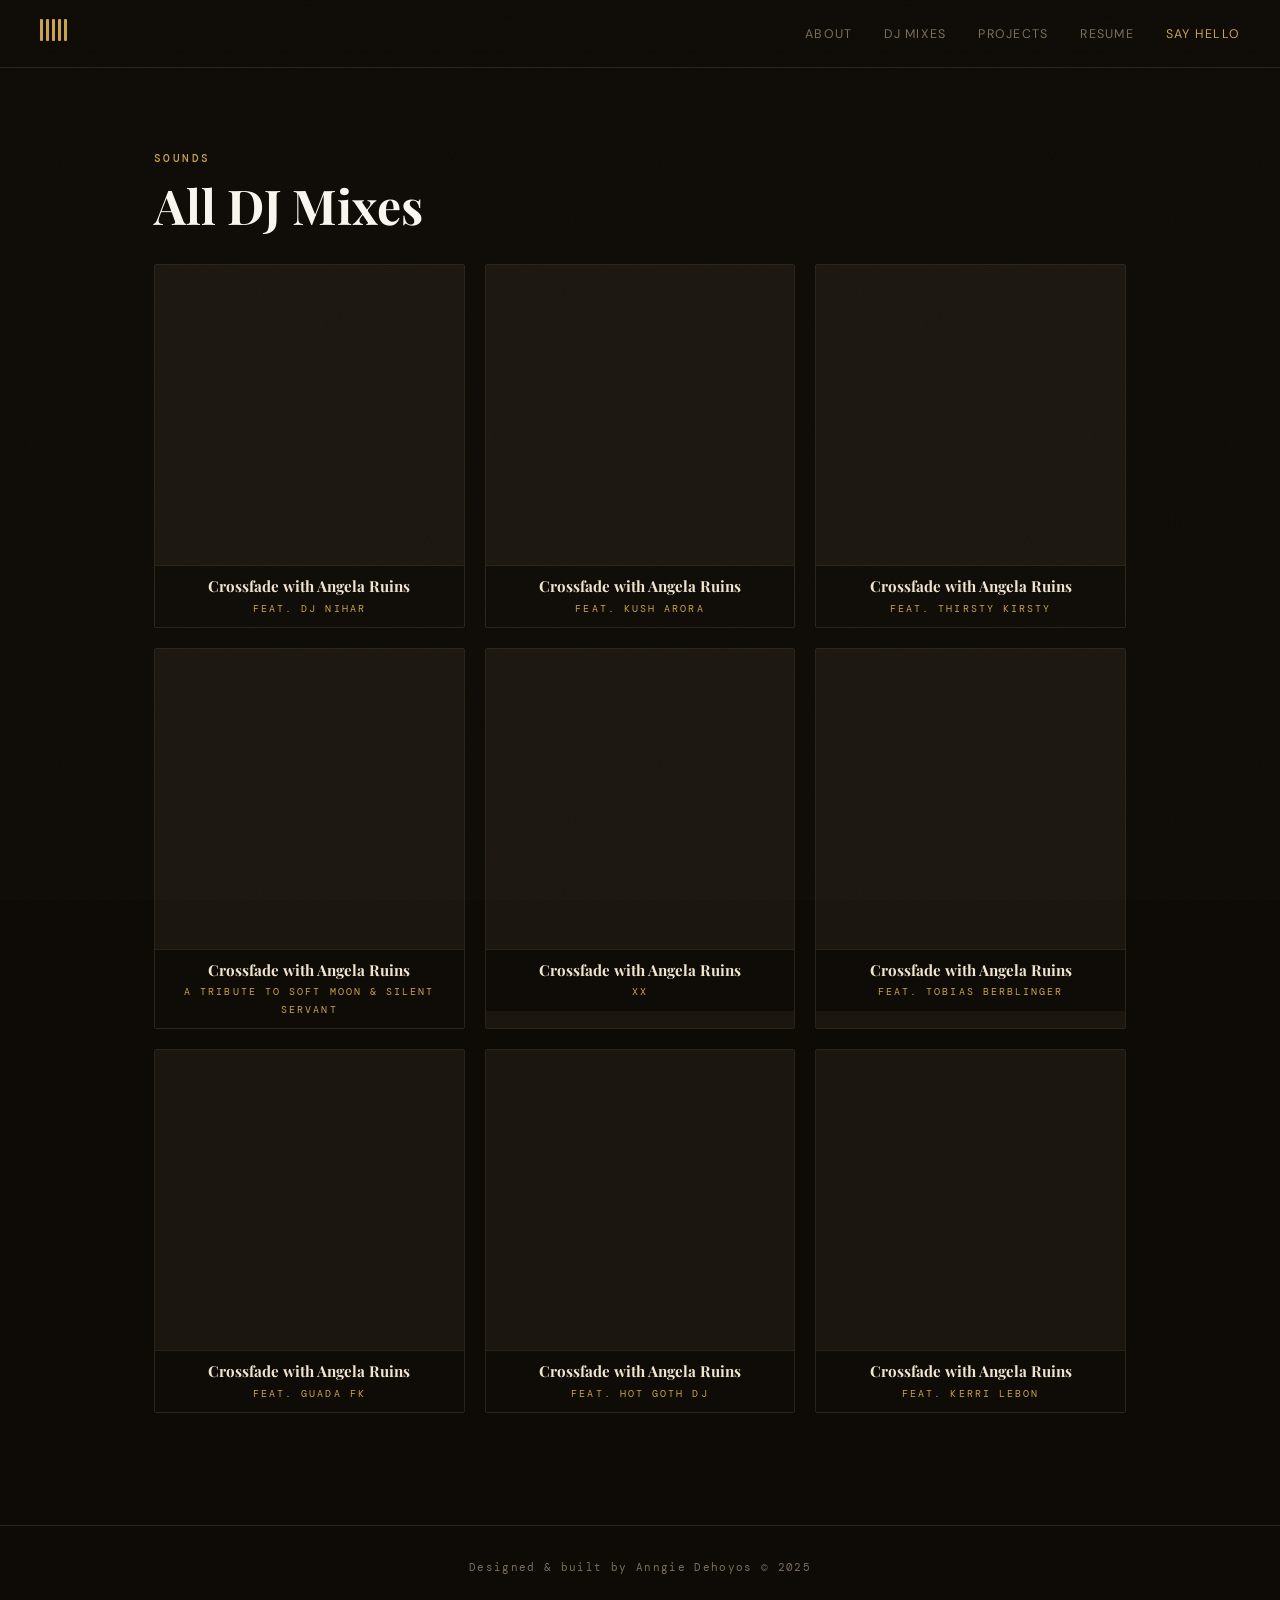
==== djmixes.html @ 3494cddf "Redesign site with warm vinyl aesthetic - New dark warm-brown palette with gold accents (Playfair Di" ====
<!doctype html>
<html lang="en">
  <head>
    <meta charset="UTF-8" />
    <meta name="viewport" content="width=device-width, initial-scale=1.0" />
    <title>DJ Mixes — Angela Ruins</title>
    <link rel="preconnect" href="https://fonts.googleapis.com" />
    <link rel="preconnect" href="https://fonts.gstatic.com" crossorigin />
    <link
      href="https://fonts.googleapis.com/css2?family=Playfair+Display:ital,wght@0,400;0,700;1,400;1,700&family=DM+Sans:opsz,wght@9..40,300;9..40,400;9..40,500&family=DM+Mono:ital,wght@0,400;0,500;1,400&display=swap"
      rel="stylesheet"
    />
    <link rel="stylesheet" href="css/style.css" />
  </head>
  <body>
    <nav class="nav" id="nav">
      <a href="index.html" class="nav__logo" aria-label="Home">
        <span class="eq">
          <span class="eq__bar"></span>
          <span class="eq__bar"></span>
          <span class="eq__bar"></span>
          <span class="eq__bar"></span>
          <span class="eq__bar"></span>
        </span>
      </a>
      <button
        class="nav__hamburger"
        id="hamburger"
        aria-label="Open menu"
        aria-expanded="false"
      >
        <span></span>
        <span></span>
        <span></span>
      </button>
      <ul class="nav__links" id="nav-links">
        <li><a href="index.html#about">About</a></li>
        <li><a href="index.html#mixes">DJ Mixes</a></li>
        <li><a href="index.html#projects">Projects</a></li>
        <li><a href="index.html#resume">Resume</a></li>
        <li><a href="index.html#contact" class="nav__cta">Say Hello</a></li>
      </ul>
    </nav>

    <section class="mixes mixes--page">
      <div class="container">
        <span class="label">Sounds</span>
        <h2>All DJ Mixes</h2>
        <div class="mixes__grid">
          <div class="mix-card">
            <iframe
              scrolling="no"
              frameborder="no"
              allow="autoplay"
              src="https://w.soundcloud.com/player/?url=https%3A//api.soundcloud.com/tracks/1441502086&color=%23c9a44a&auto_play=false&hide_related=false&show_comments=true&show_user=true&show_reposts=false&show_teaser=true&visual=true"
            ></iframe>
            <div class="mix-card__label">
              <p class="mix-card__show">Crossfade with Angela Ruins</p>
              <p class="mix-card__guest">feat. DJ Nihar</p>
            </div>
          </div>

          <div class="mix-card">
            <iframe
              scrolling="no"
              frameborder="no"
              allow="autoplay"
              src="https://w.soundcloud.com/player/?url=https%3A//api.soundcloud.com/tracks/1631159748&color=%23c9a44a&auto_play=false&hide_related=false&show_comments=true&show_user=true&show_reposts=false&show_teaser=true&visual=true"
            ></iframe>
            <div class="mix-card__label">
              <p class="mix-card__show">Crossfade with Angela Ruins</p>
              <p class="mix-card__guest">feat. Kush Arora</p>
            </div>
          </div>

          <div class="mix-card">
            <iframe
              scrolling="no"
              frameborder="no"
              allow="autoplay"
              src="https://w.soundcloud.com/player/?url=https%3A//api.soundcloud.com/tracks/2148086550&color=%23c9a44a&auto_play=false&hide_related=false&show_comments=true&show_user=true&show_reposts=false&show_teaser=true&visual=true"
            ></iframe>
            <div class="mix-card__label">
              <p class="mix-card__show">Crossfade with Angela Ruins</p>
              <p class="mix-card__guest">feat. Thirsty Kirsty</p>
            </div>
          </div>

          <div class="mix-card">
            <iframe
              scrolling="no"
              frameborder="no"
              allow="autoplay"
              src="https://w.soundcloud.com/player/?url=https%3A//api.soundcloud.com/tracks/1739019846&color=%23c9a44a&auto_play=false&hide_related=false&show_comments=true&show_user=true&show_reposts=false&show_teaser=true&visual=true"
            ></iframe>
            <div class="mix-card__label">
              <p class="mix-card__show">Crossfade with Angela Ruins</p>
              <p class="mix-card__guest">
                A Tribute to Soft Moon &amp; Silent Servant
              </p>
            </div>
          </div>

          <div class="mix-card">
            <iframe
              scrolling="no"
              frameborder="no"
              allow="autoplay"
              src="https://w.soundcloud.com/player/?url=https%3A//api.soundcloud.com/tracks/1608524070&color=%23c9a44a&auto_play=false&hide_related=false&show_comments=true&show_user=true&show_reposts=false&show_teaser=true&visual=true"
            ></iframe>
            <div class="mix-card__label">
              <p class="mix-card__show">Crossfade with Angela Ruins</p>
              <p class="mix-card__guest">xx</p>
            </div>
          </div>

          <div class="mix-card">
            <iframe
              scrolling="no"
              frameborder="no"
              allow="autoplay"
              src="https://w.soundcloud.com/player/?url=https%3A//api.soundcloud.com/tracks/2106575844&color=%23c9a44a&auto_play=false&hide_related=false&show_comments=true&show_user=true&show_reposts=false&show_teaser=true&visual=true"
            ></iframe>
            <div class="mix-card__label">
              <p class="mix-card__show">Crossfade with Angela Ruins</p>
              <p class="mix-card__guest">feat. Tobias Berblinger</p>
            </div>
          </div>

          <div class="mix-card">
            <iframe
              scrolling="no"
              frameborder="no"
              allow="autoplay"
              src="https://w.soundcloud.com/player/?url=https%3A//api.soundcloud.com/tracks/1586450323&color=%23c9a44a&auto_play=false&hide_related=false&show_comments=true&show_user=true&show_reposts=false&show_teaser=true&visual=true"
            ></iframe>
            <div class="mix-card__label">
              <p class="mix-card__show">Crossfade with Angela Ruins</p>
              <p class="mix-card__guest">feat. Guada FK</p>
            </div>
          </div>

          <div class="mix-card">
            <iframe
              scrolling="no"
              frameborder="no"
              allow="autoplay"
              src="https://w.soundcloud.com/player/?url=https%3A//api.soundcloud.com/tracks/1930806062&color=%23c9a44a&auto_play=false&hide_related=false&show_comments=true&show_user=true&show_reposts=false&show_teaser=true&visual=true"
            ></iframe>
            <div class="mix-card__label">
              <p class="mix-card__show">Crossfade with Angela Ruins</p>
              <p class="mix-card__guest">feat. Hot Goth DJ</p>
            </div>
          </div>

          <div class="mix-card">
            <iframe
              scrolling="no"
              frameborder="no"
              allow="autoplay"
              src="https://w.soundcloud.com/player/?url=https%3A//api.soundcloud.com/tracks/1795389370&color=%23c9a44a&auto_play=false&hide_related=false&show_comments=true&show_user=true&show_reposts=false&show_teaser=true&visual=true"
            ></iframe>
            <div class="mix-card__label">
              <p class="mix-card__show">Crossfade with Angela Ruins</p>
              <p class="mix-card__guest">feat. Kerri LeBon</p>
            </div>
          </div>
        </div>
      </div>
    </section>

    <footer class="footer">
      <div class="container">
        <p>Designed &amp; built by Anngie Dehoyos &copy; 2025</p>
      </div>
    </footer>

    <script src="js/main.js"></script>
  </body>
</html>
---- css/style.css ----
/* ============================================================
   WARM ANALOG VINYL — Angela Ruins
   ============================================================ */

:root {
  --bg:       #0e0b07;
  --bg-alt:   #131009;
  --bg-card:  #1c1610;
  --border:   #2c2318;
  --gold:     #c9a44a;
  --gold-dim: #7a6332;
  --cream:    #f0e5cf;
  --muted:    #7a6e5c;
  --white:    #faf6ef;

  --serif: 'Playfair Display', Georgia, serif;
  --sans:  'DM Sans', system-ui, -apple-system, sans-serif;
  --mono:  'DM Mono', 'Courier New', monospace;

  --max-w: 1100px;
  --pad:   clamp(1.5rem, 5vw, 4rem);
}

/* ---- Reset ---- */
*, *::before, *::after { box-sizing: border-box; margin: 0; padding: 0; }
html  { scroll-behavior: smooth; }
img   { max-width: 100%; display: block; }
ul    { list-style: none; }
a     { color: inherit; text-decoration: none; }

/* ---- Grain overlay ---- */
body::after {
  content: '';
  position: fixed;
  inset: 0;
  background-image: url("data:image/svg+xml,%3Csvg xmlns='http://www.w3.org/2000/svg' width='300' height='300'%3E%3Cfilter id='n'%3E%3CfeTurbulence type='fractalNoise' baseFrequency='0.75' numOctaves='4' stitchTiles='stitch'/%3E%3C/filter%3E%3Crect width='300' height='300' filter='url(%23n)' opacity='1'/%3E%3C/svg%3E");
  opacity: 0.03;
  pointer-events: none;
  z-index: 9998;
}

body {
  background-color: var(--bg);
  color: var(--cream);
  font-family: var(--sans);
  font-size: 1rem;
  line-height: 1.65;
  -webkit-font-smoothing: antialiased;
}

/* ---- Utility ---- */
.container {
  max-width: var(--max-w);
  margin: 0 auto;
  padding: 0 var(--pad);
}

.label {
  display: inline-block;
  font-family: var(--mono);
  font-size: 0.7rem;
  font-weight: 500;
  letter-spacing: 0.22em;
  text-transform: uppercase;
  color: var(--gold);
  margin-bottom: 0.75rem;
}

h2 {
  font-family: var(--serif);
  font-size: clamp(2rem, 4vw, 3rem);
  font-weight: 700;
  color: var(--white);
  line-height: 1.1;
  margin-bottom: 2rem;
}

h2 em {
  font-style: italic;
  color: var(--gold);
}

h3 {
  font-family: var(--serif);
  font-size: 1.2rem;
  font-weight: 700;
  color: var(--cream);
  margin-bottom: 1.25rem;
}

p { color: var(--cream); opacity: 0.85; }
strong { color: var(--white); font-weight: 500; }

a:not(.btn):not(.nav__logo):not(.nav__links a):not(.nav__cta) {
  color: var(--gold);
  border-bottom: 1px solid var(--gold-dim);
  transition: color 0.2s, border-color 0.2s;
}
a:not(.btn):not(.nav__logo):not(.nav__links a):not(.nav__cta):hover {
  color: var(--white);
  border-color: var(--cream);
}

/* ---- Buttons ---- */
.btn {
  display: inline-block;
  font-family: var(--sans);
  font-size: 0.85rem;
  font-weight: 500;
  letter-spacing: 0.05em;
  padding: 0.7rem 1.6rem;
  border-radius: 2px;
  border: 1px solid transparent;
  cursor: pointer;
  transition: background 0.2s, color 0.2s, border-color 0.2s;
  text-decoration: none;
  border-bottom: none;
}

.btn--accent {
  background: var(--gold);
  color: var(--bg);
  border-color: var(--gold);
}
.btn--accent:hover {
  background: #ddb95a;
  border-color: #ddb95a;
  color: var(--bg);
}

.btn--outline {
  background: transparent;
  color: var(--gold);
  border-color: var(--gold-dim);
}
.btn--outline:hover {
  border-color: var(--gold);
  color: var(--white);
}

.btn--ghost {
  background: transparent;
  color: var(--muted);
  border-color: var(--border);
}
.btn--ghost:hover {
  color: var(--cream);
  border-color: var(--muted);
}

.btn--sm {
  font-size: 0.78rem;
  padding: 0.5rem 1.1rem;
}

/* ============================================================
   NAV
   ============================================================ */
.nav {
  position: fixed;
  top: 0; left: 0;
  width: 100%;
  z-index: 1000;
  display: flex;
  align-items: center;
  justify-content: space-between;
  padding: 1.1rem 2.5rem;
  background: rgba(14, 11, 7, 0.93);
  backdrop-filter: blur(10px);
  -webkit-backdrop-filter: blur(10px);
  border-bottom: 1px solid var(--border);
}

.nav__logo {
  font-family: var(--serif);
  font-size: 1.2rem;
  font-style: italic;
  color: var(--gold);
  letter-spacing: 0.01em;
  transition: color 0.2s;
}
.nav__logo:hover { color: var(--cream); }

.eq {
  display: inline-flex;
  align-items: flex-end;
  gap: 3px;
  height: 22px;
}

.eq__bar {
  display: block;
  width: 3px;
  height: 22px;
  background: var(--gold);
  border-radius: 1px;
  transform-origin: bottom;
  animation: eq-bounce 0.9s ease-in-out infinite alternate;
}
.eq__bar:nth-child(1) { animation-duration: 0.8s;  animation-delay: 0.0s;  }
.eq__bar:nth-child(2) { animation-duration: 1.1s;  animation-delay: 0.2s;  }
.eq__bar:nth-child(3) { animation-duration: 0.65s; animation-delay: 0.05s; }
.eq__bar:nth-child(4) { animation-duration: 1.25s; animation-delay: 0.35s; }
.eq__bar:nth-child(5) { animation-duration: 0.95s; animation-delay: 0.15s; }

@keyframes eq-bounce {
  from { transform: scaleY(0.15); }
  to   { transform: scaleY(1);    }
}

.nav__links {
  display: flex;
  align-items: center;
  gap: 2rem;
}

.nav__links a {
  font-size: 0.78rem;
  font-weight: 400;
  letter-spacing: 0.1em;
  text-transform: uppercase;
  color: var(--muted);
  transition: color 0.2s;
  border: none;
}
.nav__links a:hover { color: var(--cream); }

.nav__cta { color: var(--gold) !important; }

.nav__hamburger {
  display: none;
  flex-direction: column;
  gap: 5px;
  background: none;
  border: none;
  cursor: pointer;
  padding: 4px;
  position: relative;
  z-index: 1001;
}
.nav__hamburger span {
  display: block;
  width: 22px;
  height: 1.5px;
  background: var(--cream);
  transition: transform 0.25s, opacity 0.25s;
}
.nav__hamburger.open span:nth-child(1) { transform: translateY(6.5px) rotate(45deg); }
.nav__hamburger.open span:nth-child(2) { opacity: 0; }
.nav__hamburger.open span:nth-child(3) { transform: translateY(-6.5px) rotate(-45deg); }

/* ============================================================
   HERO
   ============================================================ */
.hero {
  position: relative;
  height: 100svh;
  min-height: 600px;
  display: flex;
  align-items: center;
  background: url('../images/work/edu-grande-81410-unsplash.jpg') center / cover no-repeat;
  overflow: hidden;
}

.hero__overlay {
  position: absolute;
  inset: 0;
  background: linear-gradient(
    135deg,
    rgba(14, 11, 7, 0.88) 0%,
    rgba(28, 16, 8, 0.78) 100%
  );
}

.hero__content {
  position: relative;
  z-index: 1;
  padding: 0 clamp(2rem, 8vw, 8rem);
}

.hero__eyebrow {
  font-family: var(--mono);
  font-size: 0.7rem;
  letter-spacing: 0.28em;
  text-transform: uppercase;
  color: var(--gold);
  opacity: 1;
  margin-bottom: 1.25rem;
}

.hero__name {
  font-family: var(--serif);
  font-size: clamp(4rem, 11vw, 9.5rem);
  font-weight: 700;
  line-height: 0.95;
  color: var(--white);
  letter-spacing: -0.01em;
}
.hero__name em {
  font-style: italic;
  color: var(--gold);
}

.hero__location {
  font-family: var(--mono);
  font-size: 0.7rem;
  letter-spacing: 0.2em;
  text-transform: uppercase;
  color: var(--muted);
  opacity: 1;
  margin-top: 1.5rem;
}

.hero__scroll {
  position: absolute;
  bottom: 2.5rem;
  left: 50%;
  transform: translateX(-50%);
  color: var(--muted);
  font-size: 1.2rem;
  z-index: 1;
  animation: bob 2.5s ease-in-out infinite;
  border: none;
}
@keyframes bob {
  0%, 100% { transform: translateX(-50%) translateY(0); }
  50%       { transform: translateX(-50%) translateY(7px); }
}

/* ============================================================
   SECTIONS — shared
   ============================================================ */
section {
  padding: clamp(4.5rem, 9vw, 7rem) 0;
  scroll-margin-top: 70px;
}

/* ============================================================
   ABOUT
   ============================================================ */
.about { background: var(--bg); }

.about__inner {
  display: grid;
  grid-template-columns: 260px 1fr;
  gap: clamp(2.5rem, 6vw, 5rem);
  align-items: start;
}

.about__img-wrap {
  position: sticky;
  top: 7rem;
}

.about__img {
  width: 100%;
  aspect-ratio: 1;
  object-fit: cover;
  border-radius: 50%;
  border: 2px solid var(--border);
  filter: sepia(12%) contrast(1.05);
}

.about__body p + p { margin-top: 1rem; }

.about__links {
  display: flex;
  gap: 1.5rem;
  margin-top: 1.75rem;
}

.about__links a {
  font-family: var(--mono);
  font-size: 0.78rem;
  letter-spacing: 0.1em;
  text-transform: uppercase;
}

/* ============================================================
   MIXES
   ============================================================ */
.mixes { background: var(--bg-alt); }

.mixes__grid {
  display: grid;
  grid-template-columns: repeat(3, 1fr);
  gap: 1.25rem;
}

.mix-card {
  position: relative;
  border: 1px solid var(--border);
  border-radius: 2px;
  overflow: hidden;
  background: var(--bg-card);
  transition: border-color 0.2s;
}
.mix-card:hover { border-color: var(--gold-dim); }

.mix-card iframe {
  display: block;
  width: 100%;
  height: 300px;
  border: none;
}

.mix-card__label {
  padding: 0.65rem 1rem;
  text-align: center;
  background: rgba(14, 11, 7, 0.85);
  border-top: 1px solid var(--border);
}

.mix-card__show {
  font-family: var(--serif);
  font-size: 0.95rem;
  font-weight: 700;
  color: var(--cream);
  opacity: 1;
  line-height: 1.3;
}
.mix-card__guest {
  font-family: var(--mono);
  font-size: 0.65rem;
  letter-spacing: 0.2em;
  text-transform: uppercase;
  color: var(--gold);
  opacity: 1;
  margin-top: 0.2rem;
}

.mixes__more {
  margin-top: 2.5rem;
  text-align: right;
}

/* ============================================================
   PROJECTS
   ============================================================ */
.projects { background: var(--bg-alt); }

.projects__grid {
  display: grid;
  grid-template-columns: 1fr 1fr;
  gap: 1.5rem;
}

.project-card {
  background: var(--bg-card);
  border: 1px solid var(--border);
  border-top: 2px solid var(--gold);
  padding: 2rem 2rem 1.75rem;
  display: flex;
  flex-direction: column;
  gap: 1rem;
  border-radius: 2px;
  transition: transform 0.2s, border-color 0.2s;
}
.project-card:hover {
  transform: translateY(-3px);
  border-color: var(--gold-dim);
  border-top-color: var(--gold);
}

.project-card__num {
  font-family: var(--mono);
  font-size: 0.7rem;
  letter-spacing: 0.18em;
  color: var(--gold-dim);
}

.project-card__title {
  font-family: var(--serif);
  font-size: 1.75rem;
  font-weight: 700;
  color: var(--white);
  margin: 0;
  line-height: 1.1;
}

.project-card__desc {
  font-size: 0.92rem;
  line-height: 1.65;
  color: var(--muted);
  opacity: 1;
  flex: 1;
}

.project-card__stack {
  display: flex;
  flex-wrap: wrap;
  gap: 0.4rem;
  padding: 0;
}
.project-card__stack li {
  font-family: var(--mono);
  font-size: 0.66rem;
  letter-spacing: 0.1em;
  text-transform: uppercase;
  color: var(--gold-dim);
  background: rgba(201, 164, 74, 0.07);
  border: 1px solid rgba(201, 164, 74, 0.2);
  padding: 0.2rem 0.55rem;
  border-radius: 2px;
}

.project-card__actions {
  display: flex;
  align-items: center;
  gap: 1rem;
  margin-top: 0.25rem;
}

.project-card__status {
  font-family: var(--mono);
  font-size: 0.7rem;
  color: var(--muted);
  letter-spacing: 0.04em;
}

/* ============================================================
   RESUME
   ============================================================ */
.resume { background: var(--bg-alt); }

.resume__inner {
  display: grid;
  grid-template-columns: 2fr 1fr;
  gap: clamp(2rem, 6vw, 5rem);
}

.resume__experience h3,
.resume__skills h3 {
  padding-bottom: 1rem;
  border-bottom: 1px solid var(--border);
  margin-bottom: 0;
}

.resume__entry {
  padding: 1.5rem 0;
  border-bottom: 1px solid var(--border);
}

.resume__entry-header {
  display: flex;
  justify-content: space-between;
  align-items: baseline;
  gap: 1rem;
  margin-bottom: 0.35rem;
}
.resume__entry-header strong {
  font-family: var(--serif);
  font-size: 1.05rem;
  font-weight: 700;
  color: var(--white);
}

.resume__years {
  font-family: var(--mono);
  font-size: 0.7rem;
  letter-spacing: 0.1em;
  color: var(--gold-dim);
  white-space: nowrap;
}

.resume__company {
  font-size: 0.8rem;
  font-family: var(--mono);
  color: var(--gold);
  letter-spacing: 0.06em;
  margin-bottom: 0.5rem;
  opacity: 1;
}

.resume__detail {
  font-size: 0.88rem;
  color: var(--muted);
  opacity: 1;
}

.resume__skills ul {
  display: flex;
  flex-direction: column;
  gap: 0.65rem;
  margin-top: 1.5rem;
}
.resume__skills li {
  font-size: 0.88rem;
  color: var(--cream);
  padding-left: 1rem;
  position: relative;
  opacity: 0.85;
}
.resume__skills li::before {
  content: '–';
  position: absolute;
  left: 0;
  color: var(--gold-dim);
}

/* ============================================================
   CONTACT
   ============================================================ */
.contact {
  background: var(--bg);
  text-align: center;
}

.contact__heading {
  font-family: var(--serif);
  font-size: clamp(2.5rem, 5vw, 4rem);
  font-weight: 700;
  color: var(--white);
  margin-bottom: 1rem;
  line-height: 1.1;
}

.contact__sub {
  font-size: 1rem;
  color: var(--muted);
  opacity: 1;
  max-width: 400px;
  margin: 0 auto 2rem;
}

/* mixes standalone page — offset for fixed nav */
.mixes--page {
  padding-top: clamp(6rem, 12vw, 9rem);
  background: var(--bg);
}

/* ============================================================
   FOOTER
   ============================================================ */
.footer {
  background: var(--bg);
  border-top: 1px solid var(--border);
  padding: 2rem 0;
  text-align: center;
}
.footer p {
  font-family: var(--mono);
  font-size: 0.7rem;
  letter-spacing: 0.12em;
  color: var(--muted);
  opacity: 1;
}

/* ============================================================
   RESPONSIVE
   ============================================================ */
@media (max-width: 900px) {
  .mixes__grid {
    grid-template-columns: repeat(2, 1fr);
  }
  .resume__inner {
    grid-template-columns: 1fr;
    gap: 2.5rem;
  }
}

@media (max-width: 700px) {
  .nav__hamburger { display: flex; }

  .nav__links {
    display: none;
    position: fixed;
    inset: 0;
    background: var(--bg);
    flex-direction: column;
    justify-content: center;
    align-items: center;
    gap: 2.5rem;
    z-index: 999;
  }
  .nav__links.open { display: flex; }
  .nav__links a { font-size: 1rem; }

  .about__inner {
    grid-template-columns: 1fr;
  }
  .about__img-wrap {
    position: static;
    max-width: 200px;
    margin: 0 auto;
  }
  .about__body  { text-align: center; }
  .about__links { justify-content: center; }

  .projects__grid { grid-template-columns: 1fr; }
  .mixes__grid    { grid-template-columns: 1fr; }

  .resume__entry-header {
    flex-direction: column;
    gap: 0.15rem;
  }
}
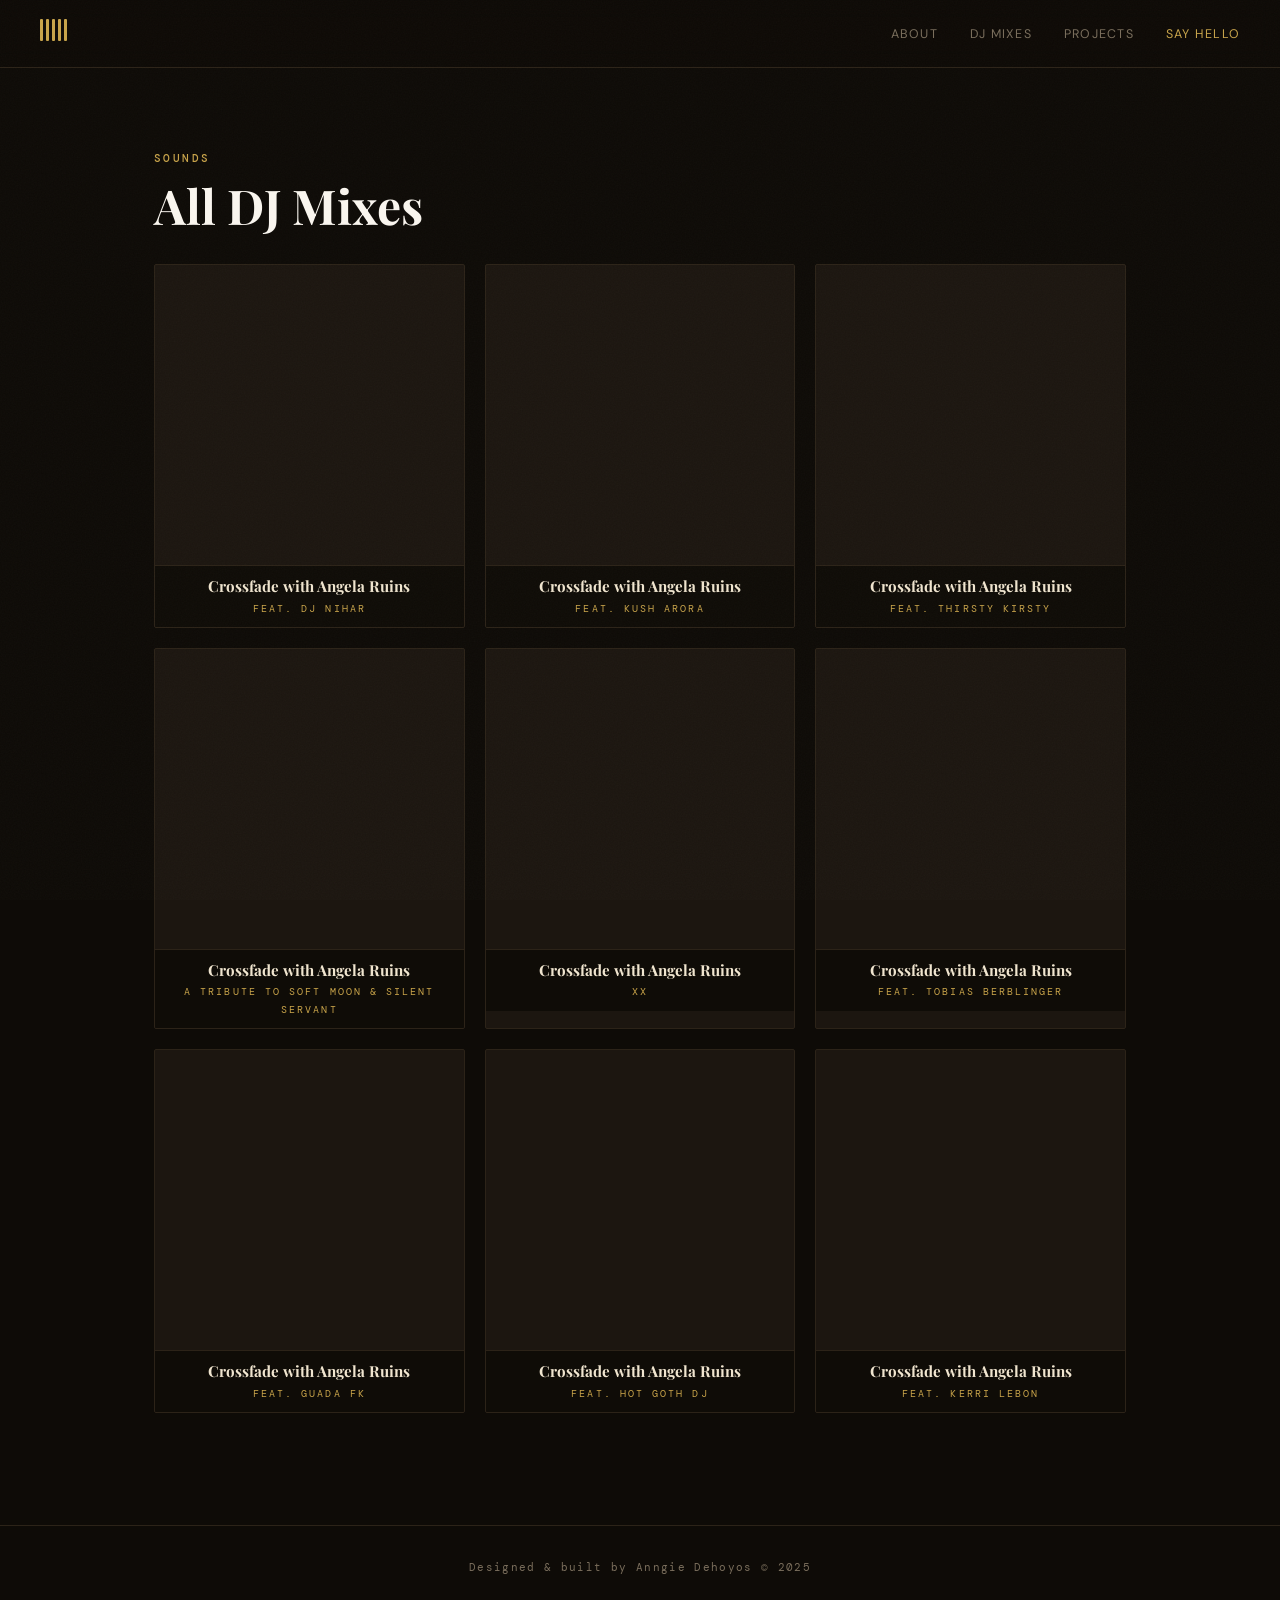
==== commit d7017db7: "Update site: remove Resume, add nav music toggle, new bio/links and copy" ====
--- a/djmixes.html
+++ b/djmixes.html
@@ -37,7 +37,6 @@
         <li><a href="index.html#about">About</a></li>
         <li><a href="index.html#mixes">DJ Mixes</a></li>
         <li><a href="index.html#projects">Projects</a></li>
-        <li><a href="index.html#resume">Resume</a></li>
         <li><a href="index.html#contact" class="nav__cta">Say Hello</a></li>
       </ul>
     </nav>
--- a/css/style.css
+++ b/css/style.css
@@ -172,6 +172,10 @@
 }
 
 .nav__logo {
+  background: none;
+  border: none;
+  padding: 0;
+  cursor: pointer;
   font-family: var(--serif);
   font-size: 1.2rem;
   font-style: italic;
@@ -196,6 +200,43 @@
   border-radius: 1px;
   transform-origin: bottom;
   animation: eq-bounce 0.9s ease-in-out infinite alternate;
+}
+button.nav__logo {
+  display: inline-flex;
+  align-items: center;
+  gap: 0.75rem;
+}
+.nav__music-label {
+  font-family: var(--mono);
+  font-size: 0.65rem;
+  font-style: normal;
+  letter-spacing: 0.18em;
+  text-transform: uppercase;
+  color: var(--gold);
+  border: 1px solid var(--gold-dim);
+  border-radius: 999px;
+  padding: 0.35rem 0.8rem;
+  transition: background 0.2s, color 0.2s, border-color 0.2s;
+}
+button.nav__logo:hover .nav__music-label {
+  background: var(--gold);
+  color: var(--bg);
+  border-color: var(--gold);
+}
+button.nav__logo.attention .nav__music-label {
+  animation: music-pulse 2s ease-out infinite;
+}
+@keyframes music-pulse {
+  0%   { box-shadow: 0 0 0 0 rgba(201, 164, 74, 0.55); }
+  70%  { box-shadow: 0 0 0 10px rgba(201, 164, 74, 0); }
+  100% { box-shadow: 0 0 0 0 rgba(201, 164, 74, 0); }
+}
+@media (prefers-reduced-motion: reduce) {
+  button.nav__logo.attention .nav__music-label { animation: none; }
+}
+button.nav__logo:not(.playing) .eq__bar {
+  animation: none;
+  transform: scaleY(0.15);
 }
 .eq__bar:nth-child(1) { animation-duration: 0.8s;  animation-delay: 0.0s;  }
 .eq__bar:nth-child(2) { animation-duration: 1.1s;  animation-delay: 0.2s;  }
@@ -322,6 +363,7 @@
   animation: bob 2.5s ease-in-out infinite;
   border: none;
 }
+section .hero__scroll { bottom: 1.5rem; }
 @keyframes bob {
   0%, 100% { transform: translateX(-50%) translateY(0); }
   50%       { transform: translateX(-50%) translateY(7px); }
@@ -331,6 +373,7 @@
    SECTIONS — shared
    ============================================================ */
 section {
+  position: relative;
   padding: clamp(4.5rem, 9vw, 7rem) 0;
   scroll-margin-top: 70px;
 }
@@ -365,7 +408,8 @@
 
 .about__links {
   display: flex;
-  gap: 1.5rem;
+  flex-wrap: wrap;
+  gap: 0.75rem 1.5rem;
   margin-top: 1.75rem;
 }
 
@@ -519,86 +563,6 @@
 }
 
 /* ============================================================
-   RESUME
-   ============================================================ */
-.resume { background: var(--bg-alt); }
-
-.resume__inner {
-  display: grid;
-  grid-template-columns: 2fr 1fr;
-  gap: clamp(2rem, 6vw, 5rem);
-}
-
-.resume__experience h3,
-.resume__skills h3 {
-  padding-bottom: 1rem;
-  border-bottom: 1px solid var(--border);
-  margin-bottom: 0;
-}
-
-.resume__entry {
-  padding: 1.5rem 0;
-  border-bottom: 1px solid var(--border);
-}
-
-.resume__entry-header {
-  display: flex;
-  justify-content: space-between;
-  align-items: baseline;
-  gap: 1rem;
-  margin-bottom: 0.35rem;
-}
-.resume__entry-header strong {
-  font-family: var(--serif);
-  font-size: 1.05rem;
-  font-weight: 700;
-  color: var(--white);
-}
-
-.resume__years {
-  font-family: var(--mono);
-  font-size: 0.7rem;
-  letter-spacing: 0.1em;
-  color: var(--gold-dim);
-  white-space: nowrap;
-}
-
-.resume__company {
-  font-size: 0.8rem;
-  font-family: var(--mono);
-  color: var(--gold);
-  letter-spacing: 0.06em;
-  margin-bottom: 0.5rem;
-  opacity: 1;
-}
-
-.resume__detail {
-  font-size: 0.88rem;
-  color: var(--muted);
-  opacity: 1;
-}
-
-.resume__skills ul {
-  display: flex;
-  flex-direction: column;
-  gap: 0.65rem;
-  margin-top: 1.5rem;
-}
-.resume__skills li {
-  font-size: 0.88rem;
-  color: var(--cream);
-  padding-left: 1rem;
-  position: relative;
-  opacity: 0.85;
-}
-.resume__skills li::before {
-  content: '–';
-  position: absolute;
-  left: 0;
-  color: var(--gold-dim);
-}
-
-/* ============================================================
    CONTACT
    ============================================================ */
 .contact {
@@ -652,10 +616,6 @@
 @media (max-width: 900px) {
   .mixes__grid {
     grid-template-columns: repeat(2, 1fr);
-  }
-  .resume__inner {
-    grid-template-columns: 1fr;
-    gap: 2.5rem;
   }
 }
 
@@ -689,9 +649,4 @@
 
   .projects__grid { grid-template-columns: 1fr; }
   .mixes__grid    { grid-template-columns: 1fr; }
-
-  .resume__entry-header {
-    flex-direction: column;
-    gap: 0.15rem;
-  }
-}
+}
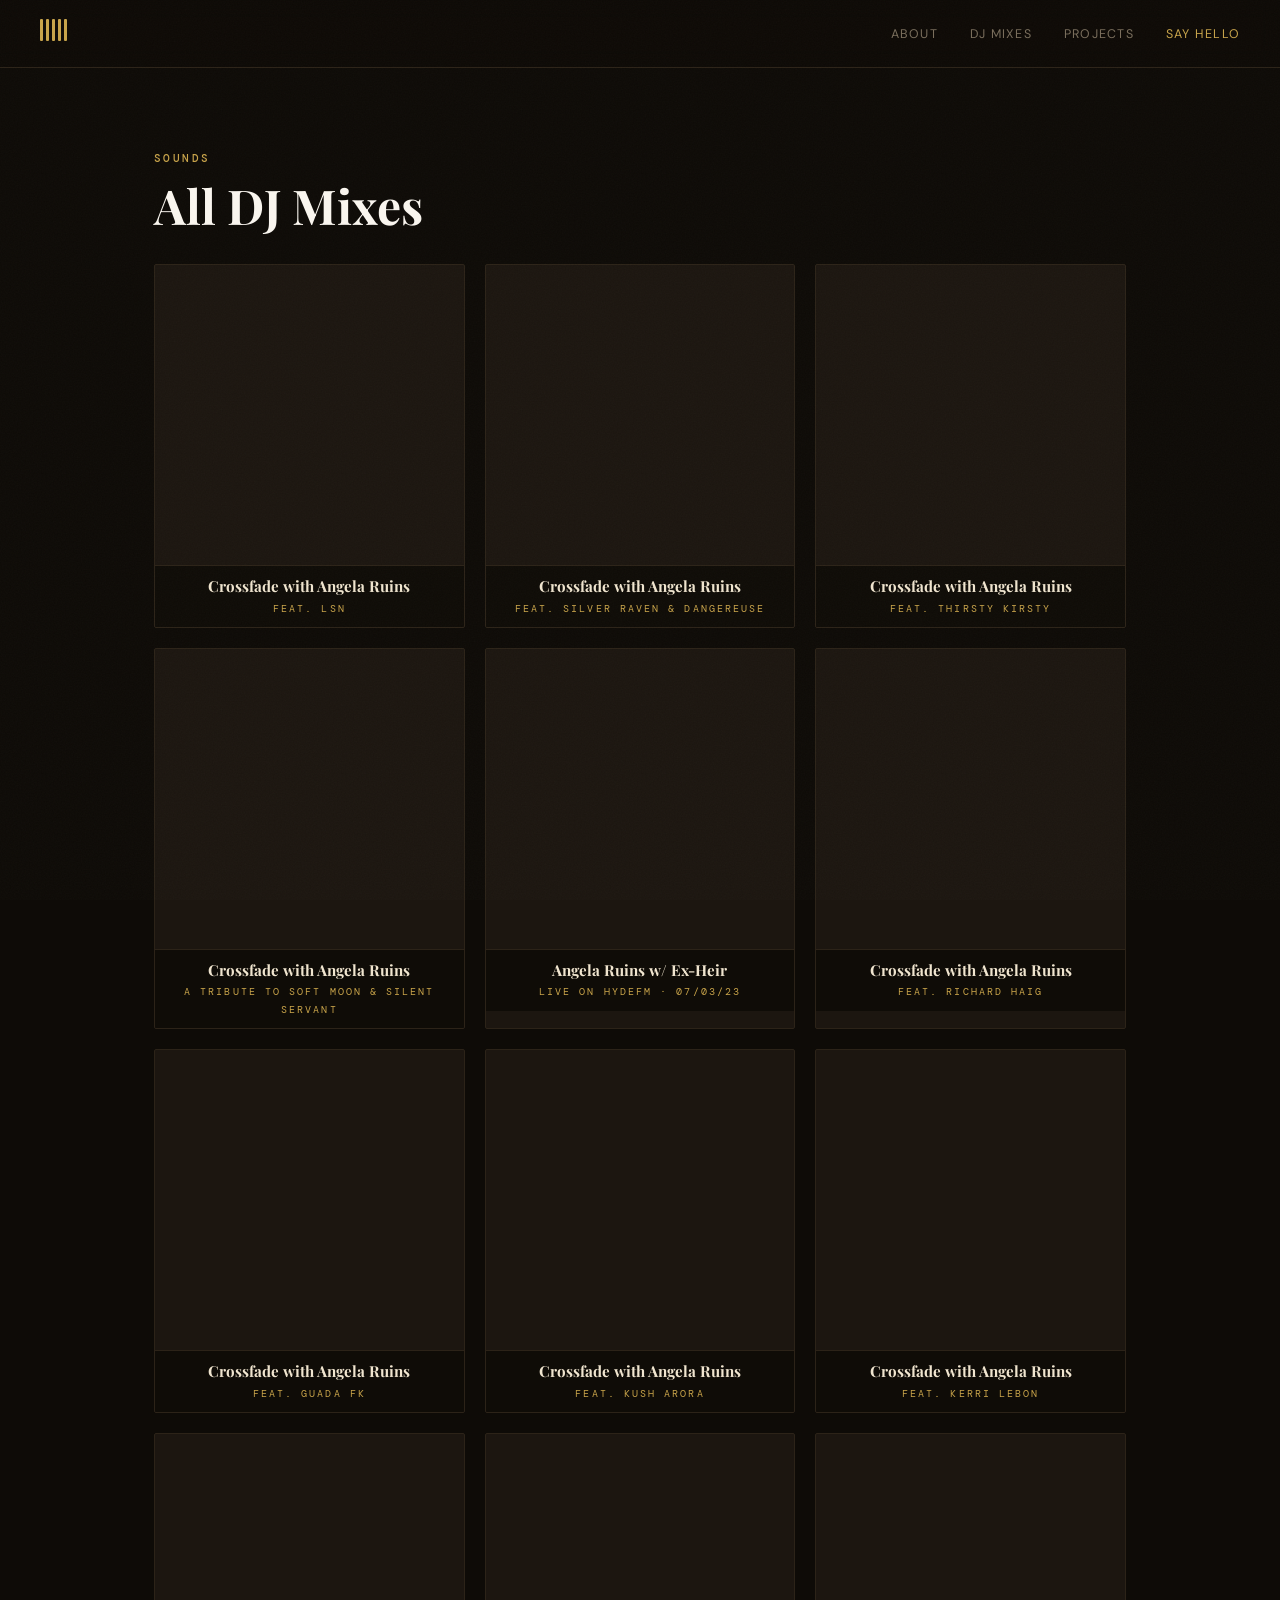
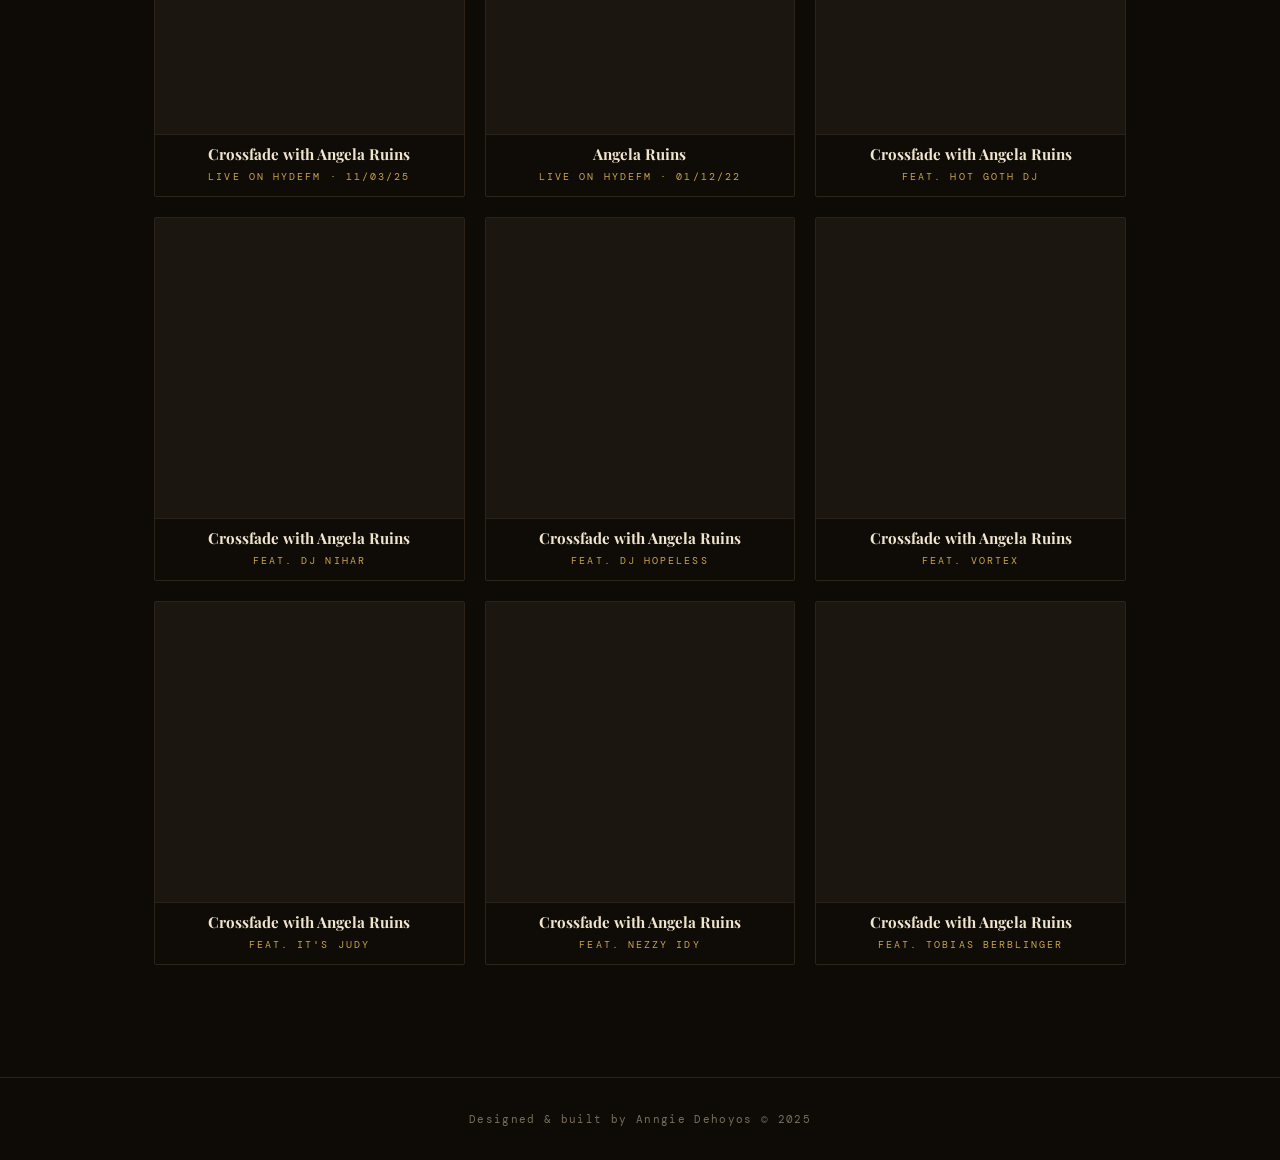
==== commit c2606b15: "Update mixes, music player placement, and project copy" ====
--- a/djmixes.html
+++ b/djmixes.html
@@ -51,24 +51,24 @@
               scrolling="no"
               frameborder="no"
               allow="autoplay"
-              src="https://w.soundcloud.com/player/?url=https%3A//api.soundcloud.com/tracks/1441502086&color=%23c9a44a&auto_play=false&hide_related=false&show_comments=true&show_user=true&show_reposts=false&show_teaser=true&visual=true"
-            ></iframe>
-            <div class="mix-card__label">
-              <p class="mix-card__show">Crossfade with Angela Ruins</p>
-              <p class="mix-card__guest">feat. DJ Nihar</p>
-            </div>
-          </div>
-
-          <div class="mix-card">
-            <iframe
-              scrolling="no"
-              frameborder="no"
-              allow="autoplay"
-              src="https://w.soundcloud.com/player/?url=https%3A//api.soundcloud.com/tracks/1631159748&color=%23c9a44a&auto_play=false&hide_related=false&show_comments=true&show_user=true&show_reposts=false&show_teaser=true&visual=true"
-            ></iframe>
-            <div class="mix-card__label">
-              <p class="mix-card__show">Crossfade with Angela Ruins</p>
-              <p class="mix-card__guest">feat. Kush Arora</p>
+              src="https://w.soundcloud.com/player/?url=https%3A//api.soundcloud.com/tracks/soundcloud%253Atracks%253A1504350841&color=%23c9a44a&auto_play=false&hide_related=false&show_comments=true&show_user=true&show_reposts=false&show_teaser=true&visual=true"
+            ></iframe>
+            <div class="mix-card__label">
+              <p class="mix-card__show">Crossfade with Angela Ruins</p>
+              <p class="mix-card__guest">feat. LSN</p>
+            </div>
+          </div>
+
+          <div class="mix-card">
+            <iframe
+              scrolling="no"
+              frameborder="no"
+              allow="autoplay"
+              src="https://w.soundcloud.com/player/?url=https%3A//api.soundcloud.com/tracks/soundcloud%253Atracks%253A1837097001&color=%23c9a44a&auto_play=false&hide_related=false&show_comments=true&show_user=true&show_reposts=false&show_teaser=true&visual=true"
+            ></iframe>
+            <div class="mix-card__label">
+              <p class="mix-card__show">Crossfade with Angela Ruins</p>
+              <p class="mix-card__guest">feat. Silver Raven &amp; Dangereuse</p>
             </div>
           </div>
 
@@ -105,11 +105,167 @@
               scrolling="no"
               frameborder="no"
               allow="autoplay"
-              src="https://w.soundcloud.com/player/?url=https%3A//api.soundcloud.com/tracks/1608524070&color=%23c9a44a&auto_play=false&hide_related=false&show_comments=true&show_user=true&show_reposts=false&show_teaser=true&visual=true"
-            ></iframe>
-            <div class="mix-card__label">
-              <p class="mix-card__show">Crossfade with Angela Ruins</p>
-              <p class="mix-card__guest">xx</p>
+              src="https://w.soundcloud.com/player/?url=https%3A//api.soundcloud.com/tracks/soundcloud%253Atracks%253A1555539739&color=%23c9a44a&auto_play=false&hide_related=false&show_comments=true&show_user=true&show_reposts=false&show_teaser=true&visual=true"
+            ></iframe>
+            <div class="mix-card__label">
+              <p class="mix-card__show">Angela Ruins w/ Ex-Heir</p>
+              <p class="mix-card__guest">Live on HydeFM &middot; 07/03/23</p>
+            </div>
+          </div>
+
+          <div class="mix-card">
+            <iframe
+              scrolling="no"
+              frameborder="no"
+              allow="autoplay"
+              src="https://w.soundcloud.com/player/?url=https%3A//api.soundcloud.com/tracks/soundcloud%253Atracks%253A1488909445&color=%23c9a44a&auto_play=false&hide_related=false&show_comments=true&show_user=true&show_reposts=false&show_teaser=true&visual=true"
+            ></iframe>
+            <div class="mix-card__label">
+              <p class="mix-card__show">Crossfade with Angela Ruins</p>
+              <p class="mix-card__guest">feat. Richard Haig</p>
+            </div>
+          </div>
+
+          <div class="mix-card">
+            <iframe
+              scrolling="no"
+              frameborder="no"
+              allow="autoplay"
+              src="https://w.soundcloud.com/player/?url=https%3A//api.soundcloud.com/tracks/1586450323&color=%23c9a44a&auto_play=false&hide_related=false&show_comments=true&show_user=true&show_reposts=false&show_teaser=true&visual=true"
+            ></iframe>
+            <div class="mix-card__label">
+              <p class="mix-card__show">Crossfade with Angela Ruins</p>
+              <p class="mix-card__guest">feat. Guada FK</p>
+            </div>
+          </div>
+
+          <div class="mix-card">
+            <iframe
+              scrolling="no"
+              frameborder="no"
+              allow="autoplay"
+              src="https://w.soundcloud.com/player/?url=https%3A//api.soundcloud.com/tracks/1631159748&color=%23c9a44a&auto_play=false&hide_related=false&show_comments=true&show_user=true&show_reposts=false&show_teaser=true&visual=true"
+            ></iframe>
+            <div class="mix-card__label">
+              <p class="mix-card__show">Crossfade with Angela Ruins</p>
+              <p class="mix-card__guest">feat. Kush Arora</p>
+            </div>
+          </div>
+
+          <div class="mix-card">
+            <iframe
+              scrolling="no"
+              frameborder="no"
+              allow="autoplay"
+              src="https://w.soundcloud.com/player/?url=https%3A//api.soundcloud.com/tracks/1795389370&color=%23c9a44a&auto_play=false&hide_related=false&show_comments=true&show_user=true&show_reposts=false&show_teaser=true&visual=true"
+            ></iframe>
+            <div class="mix-card__label">
+              <p class="mix-card__show">Crossfade with Angela Ruins</p>
+              <p class="mix-card__guest">feat. Kerri LeBon</p>
+            </div>
+          </div>
+
+          <div class="mix-card">
+            <iframe
+              scrolling="no"
+              frameborder="no"
+              allow="autoplay"
+              src="https://w.soundcloud.com/player/?url=https%3A//api.soundcloud.com/tracks/soundcloud%253Atracks%253A2205954567&color=%23c9a44a&auto_play=false&hide_related=false&show_comments=true&show_user=true&show_reposts=false&show_teaser=true&visual=true"
+            ></iframe>
+            <div class="mix-card__label">
+              <p class="mix-card__show">Crossfade with Angela Ruins</p>
+              <p class="mix-card__guest">Live on HydeFM &middot; 11/03/25</p>
+            </div>
+          </div>
+
+          <div class="mix-card">
+            <iframe
+              scrolling="no"
+              frameborder="no"
+              allow="autoplay"
+              src="https://w.soundcloud.com/player/?url=https%3A//api.soundcloud.com/tracks/soundcloud%253Atracks%253A1195471783&color=%23c9a44a&auto_play=false&hide_related=false&show_comments=true&show_user=true&show_reposts=false&show_teaser=true&visual=true"
+            ></iframe>
+            <div class="mix-card__label">
+              <p class="mix-card__show">Angela Ruins</p>
+              <p class="mix-card__guest">Live on HydeFM &middot; 01/12/22</p>
+            </div>
+          </div>
+
+          <div class="mix-card">
+            <iframe
+              scrolling="no"
+              frameborder="no"
+              allow="autoplay"
+              src="https://w.soundcloud.com/player/?url=https%3A//api.soundcloud.com/tracks/1930806062&color=%23c9a44a&auto_play=false&hide_related=false&show_comments=true&show_user=true&show_reposts=false&show_teaser=true&visual=true"
+            ></iframe>
+            <div class="mix-card__label">
+              <p class="mix-card__show">Crossfade with Angela Ruins</p>
+              <p class="mix-card__guest">feat. Hot Goth DJ</p>
+            </div>
+          </div>
+
+          <div class="mix-card">
+            <iframe
+              scrolling="no"
+              frameborder="no"
+              allow="autoplay"
+              src="https://w.soundcloud.com/player/?url=https%3A//api.soundcloud.com/tracks/1441502086&color=%23c9a44a&auto_play=false&hide_related=false&show_comments=true&show_user=true&show_reposts=false&show_teaser=true&visual=true"
+            ></iframe>
+            <div class="mix-card__label">
+              <p class="mix-card__show">Crossfade with Angela Ruins</p>
+              <p class="mix-card__guest">feat. DJ Nihar</p>
+            </div>
+          </div>
+
+          <div class="mix-card">
+            <iframe
+              scrolling="no"
+              frameborder="no"
+              allow="autoplay"
+              src="https://w.soundcloud.com/player/?url=https%3A//api.soundcloud.com/tracks/soundcloud%253Atracks%253A2184011983&color=%23c9a44a&auto_play=false&hide_related=false&show_comments=true&show_user=true&show_reposts=false&show_teaser=true&visual=true"
+            ></iframe>
+            <div class="mix-card__label">
+              <p class="mix-card__show">Crossfade with Angela Ruins</p>
+              <p class="mix-card__guest">feat. DJ Hopeless</p>
+            </div>
+          </div>
+
+          <div class="mix-card">
+            <iframe
+              scrolling="no"
+              frameborder="no"
+              allow="autoplay"
+              src="https://w.soundcloud.com/player/?url=https%3A//api.soundcloud.com/tracks/soundcloud%253Atracks%253A2046334600&color=%23c9a44a&auto_play=false&hide_related=false&show_comments=true&show_user=true&show_reposts=false&show_teaser=true&visual=true"
+            ></iframe>
+            <div class="mix-card__label">
+              <p class="mix-card__show">Crossfade with Angela Ruins</p>
+              <p class="mix-card__guest">feat. Vortex</p>
+            </div>
+          </div>
+
+          <div class="mix-card">
+            <iframe
+              scrolling="no"
+              frameborder="no"
+              allow="autoplay"
+              src="https://w.soundcloud.com/player/?url=https%3A//api.soundcloud.com/tracks/soundcloud%253Atracks%253A1949821147&color=%23c9a44a&auto_play=false&hide_related=false&show_comments=true&show_user=true&show_reposts=false&show_teaser=true&visual=true"
+            ></iframe>
+            <div class="mix-card__label">
+              <p class="mix-card__show">Crossfade with Angela Ruins</p>
+              <p class="mix-card__guest">feat. It's Judy</p>
+            </div>
+          </div>
+
+          <div class="mix-card">
+            <iframe
+              scrolling="no"
+              frameborder="no"
+              allow="autoplay"
+              src="https://w.soundcloud.com/player/?url=https%3A//api.soundcloud.com/tracks/soundcloud%253Atracks%253A1891002339&color=%23c9a44a&auto_play=false&hide_related=false&show_comments=true&show_user=true&show_reposts=false&show_teaser=true&visual=true"
+            ></iframe>
+            <div class="mix-card__label">
+              <p class="mix-card__show">Crossfade with Angela Ruins</p>
+              <p class="mix-card__guest">feat. Nezzy Idy</p>
             </div>
           </div>
 
@@ -123,45 +279,6 @@
             <div class="mix-card__label">
               <p class="mix-card__show">Crossfade with Angela Ruins</p>
               <p class="mix-card__guest">feat. Tobias Berblinger</p>
-            </div>
-          </div>
-
-          <div class="mix-card">
-            <iframe
-              scrolling="no"
-              frameborder="no"
-              allow="autoplay"
-              src="https://w.soundcloud.com/player/?url=https%3A//api.soundcloud.com/tracks/1586450323&color=%23c9a44a&auto_play=false&hide_related=false&show_comments=true&show_user=true&show_reposts=false&show_teaser=true&visual=true"
-            ></iframe>
-            <div class="mix-card__label">
-              <p class="mix-card__show">Crossfade with Angela Ruins</p>
-              <p class="mix-card__guest">feat. Guada FK</p>
-            </div>
-          </div>
-
-          <div class="mix-card">
-            <iframe
-              scrolling="no"
-              frameborder="no"
-              allow="autoplay"
-              src="https://w.soundcloud.com/player/?url=https%3A//api.soundcloud.com/tracks/1930806062&color=%23c9a44a&auto_play=false&hide_related=false&show_comments=true&show_user=true&show_reposts=false&show_teaser=true&visual=true"
-            ></iframe>
-            <div class="mix-card__label">
-              <p class="mix-card__show">Crossfade with Angela Ruins</p>
-              <p class="mix-card__guest">feat. Hot Goth DJ</p>
-            </div>
-          </div>
-
-          <div class="mix-card">
-            <iframe
-              scrolling="no"
-              frameborder="no"
-              allow="autoplay"
-              src="https://w.soundcloud.com/player/?url=https%3A//api.soundcloud.com/tracks/1795389370&color=%23c9a44a&auto_play=false&hide_related=false&show_comments=true&show_user=true&show_reposts=false&show_teaser=true&visual=true"
-            ></iframe>
-            <div class="mix-card__label">
-              <p class="mix-card__show">Crossfade with Angela Ruins</p>
-              <p class="mix-card__guest">feat. Kerri LeBon</p>
             </div>
           </div>
         </div>
--- a/css/style.css
+++ b/css/style.css
@@ -185,6 +185,27 @@
 }
 .nav__logo:hover { color: var(--cream); }
 
+.music-player {
+  position: fixed;
+  right: 1rem;
+  top: 4.75rem;
+  width: min(320px, calc(100vw - 2rem));
+  height: 60px;
+  border: 1px solid var(--border);
+  border-radius: 4px;
+  background: var(--bg-card);
+  z-index: 900;
+  opacity: 0;
+  pointer-events: none;
+  transform: translateY(-1rem);
+  transition: opacity 0.3s, transform 0.3s;
+}
+.music-player.open {
+  opacity: 1;
+  pointer-events: auto;
+  transform: translateY(0);
+}
+
 .eq {
   display: inline-flex;
   align-items: flex-end;
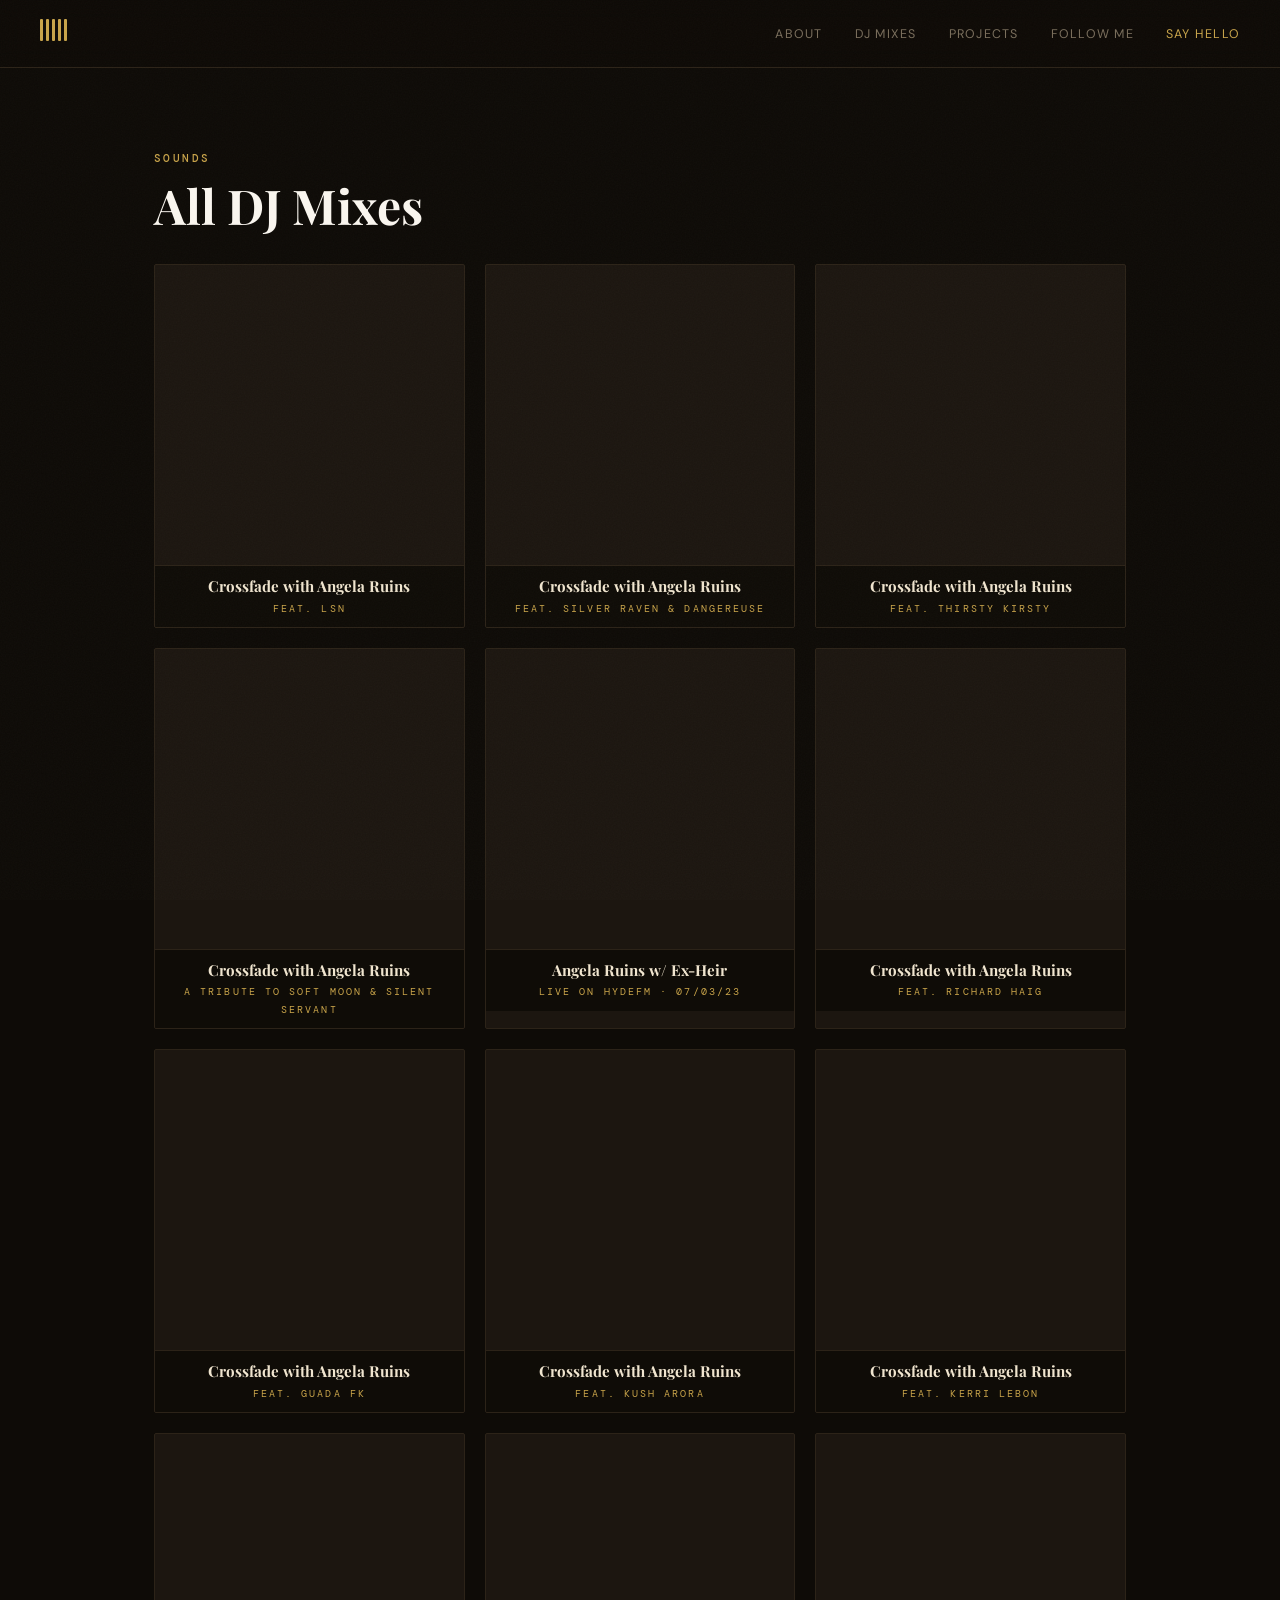
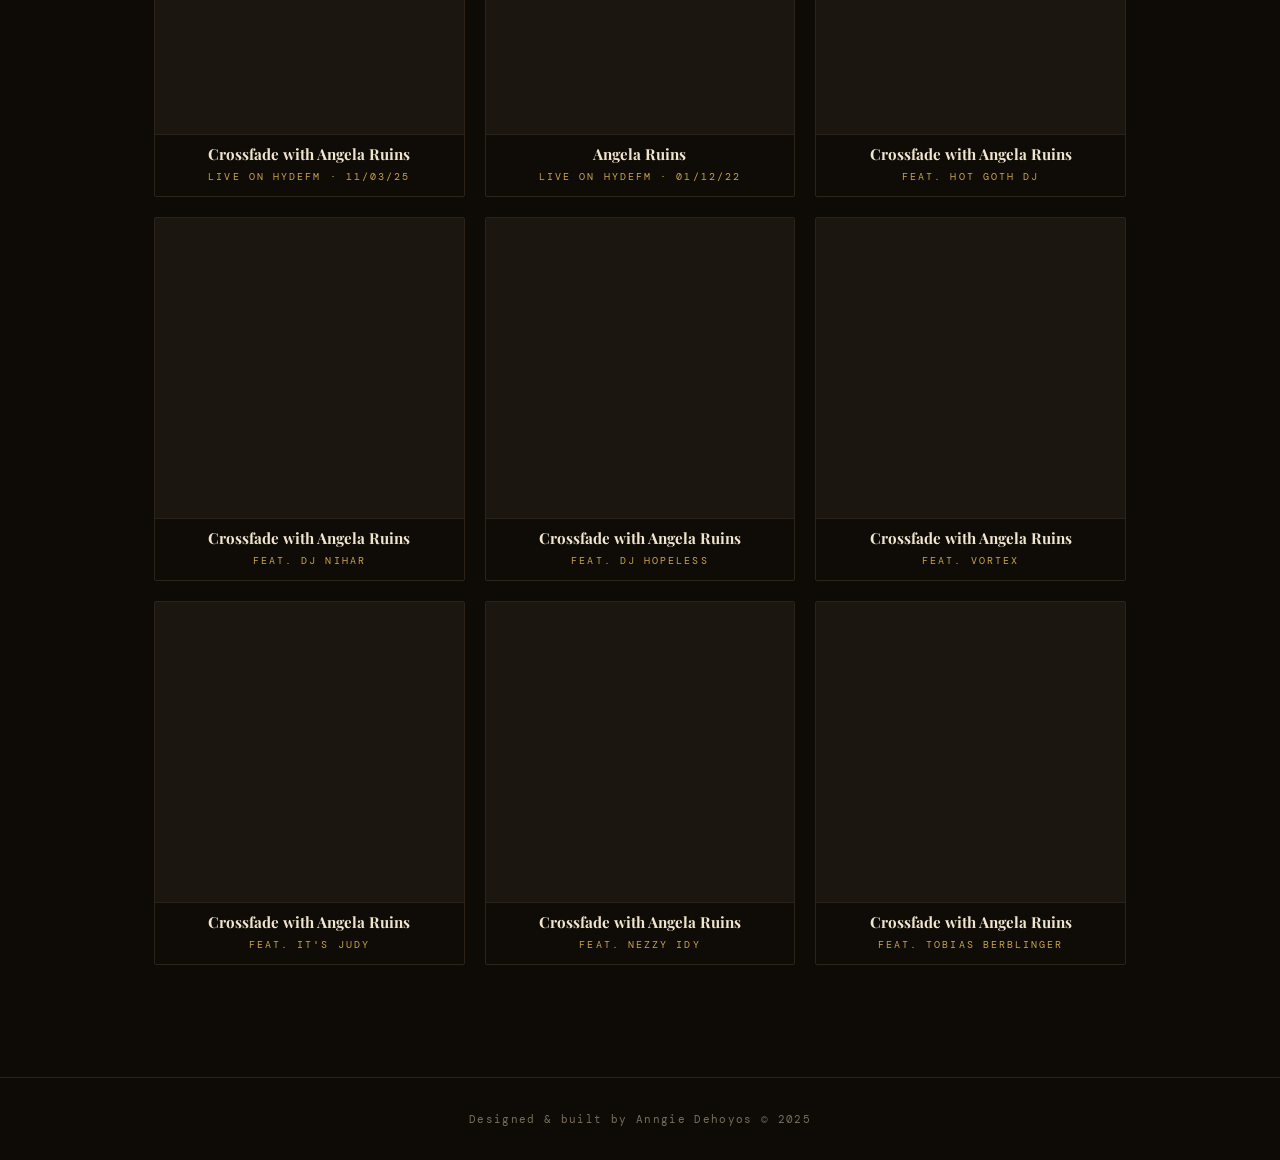
==== commit 1b69c379: "Add Follow Me nav link and update Crossfade bio" ====
--- a/djmixes.html
+++ b/djmixes.html
@@ -37,6 +37,14 @@
         <li><a href="index.html#about">About</a></li>
         <li><a href="index.html#mixes">DJ Mixes</a></li>
         <li><a href="index.html#projects">Projects</a></li>
+        <li>
+          <a
+            href="https://www.instagram.com/angela_ruins/"
+            target="_blank"
+            rel="noopener"
+            >Follow Me</a
+          >
+        </li>
         <li><a href="index.html#contact" class="nav__cta">Say Hello</a></li>
       </ul>
     </nav>
